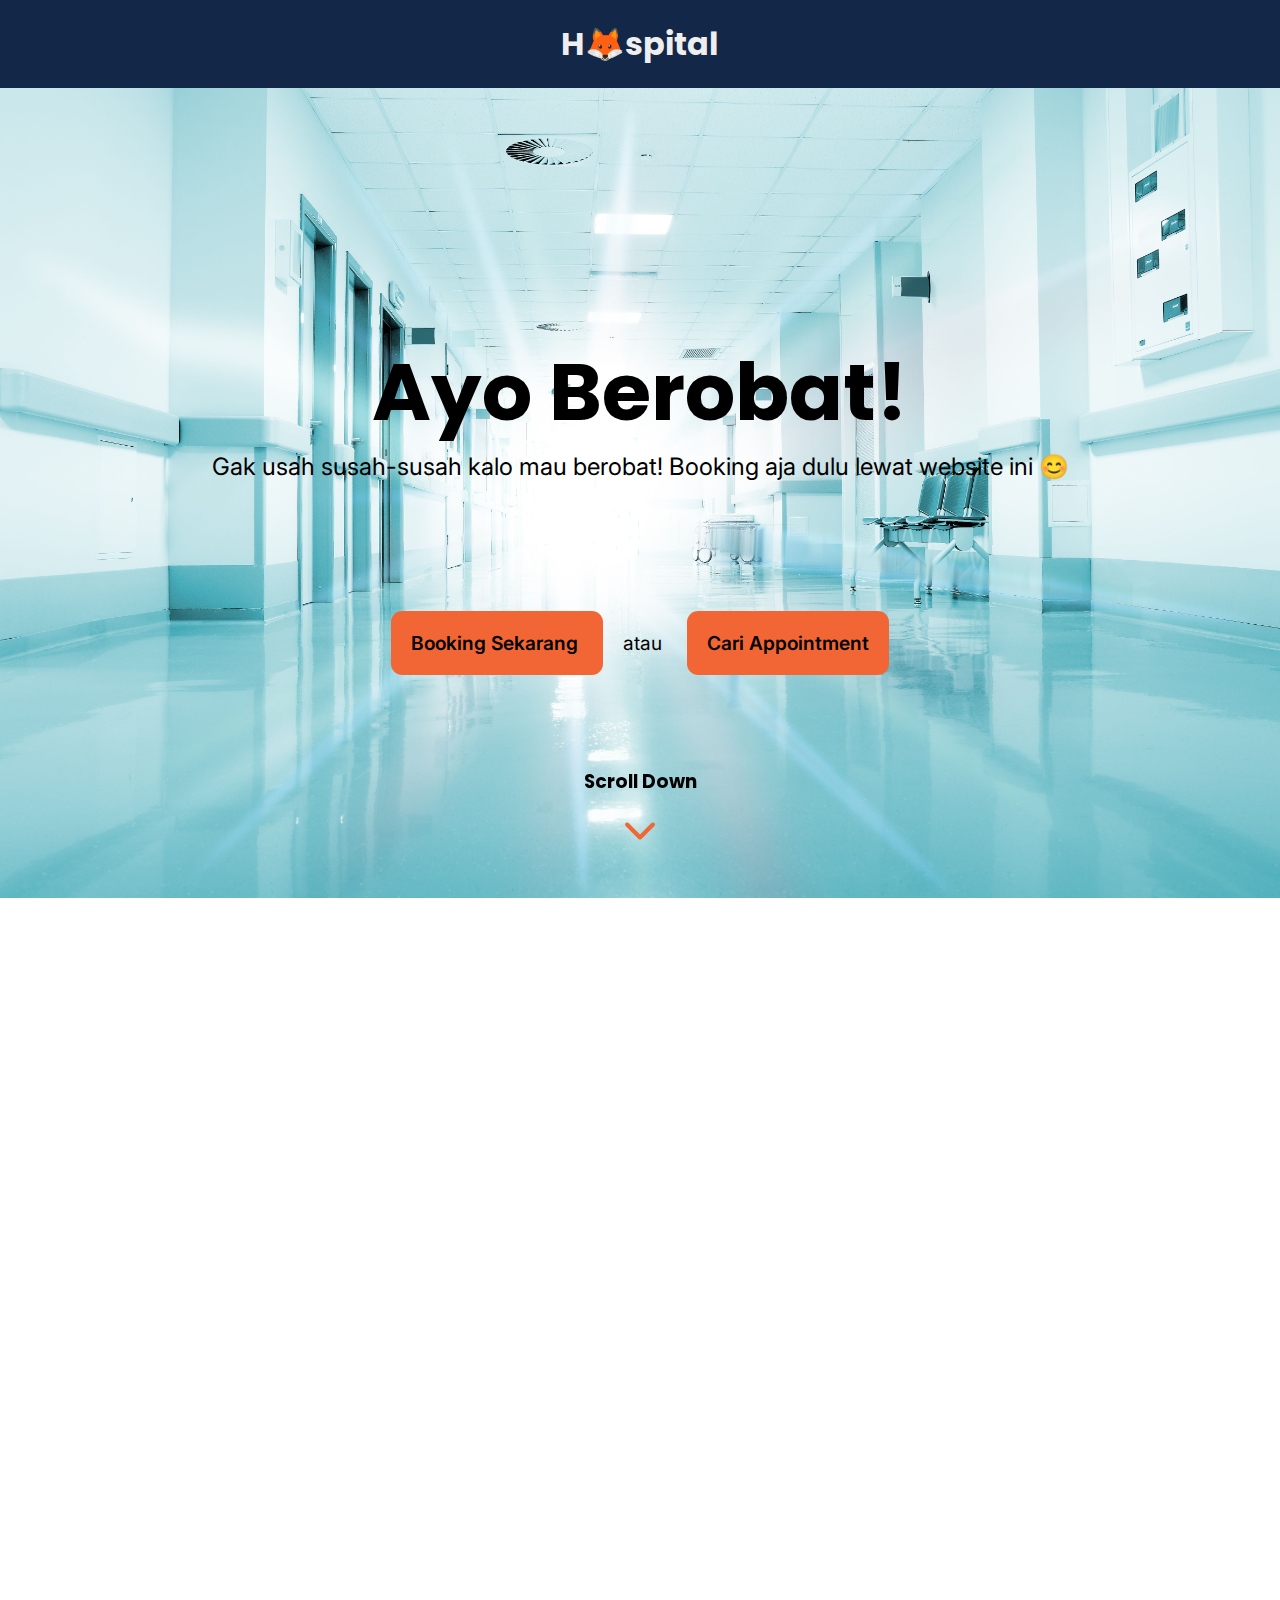
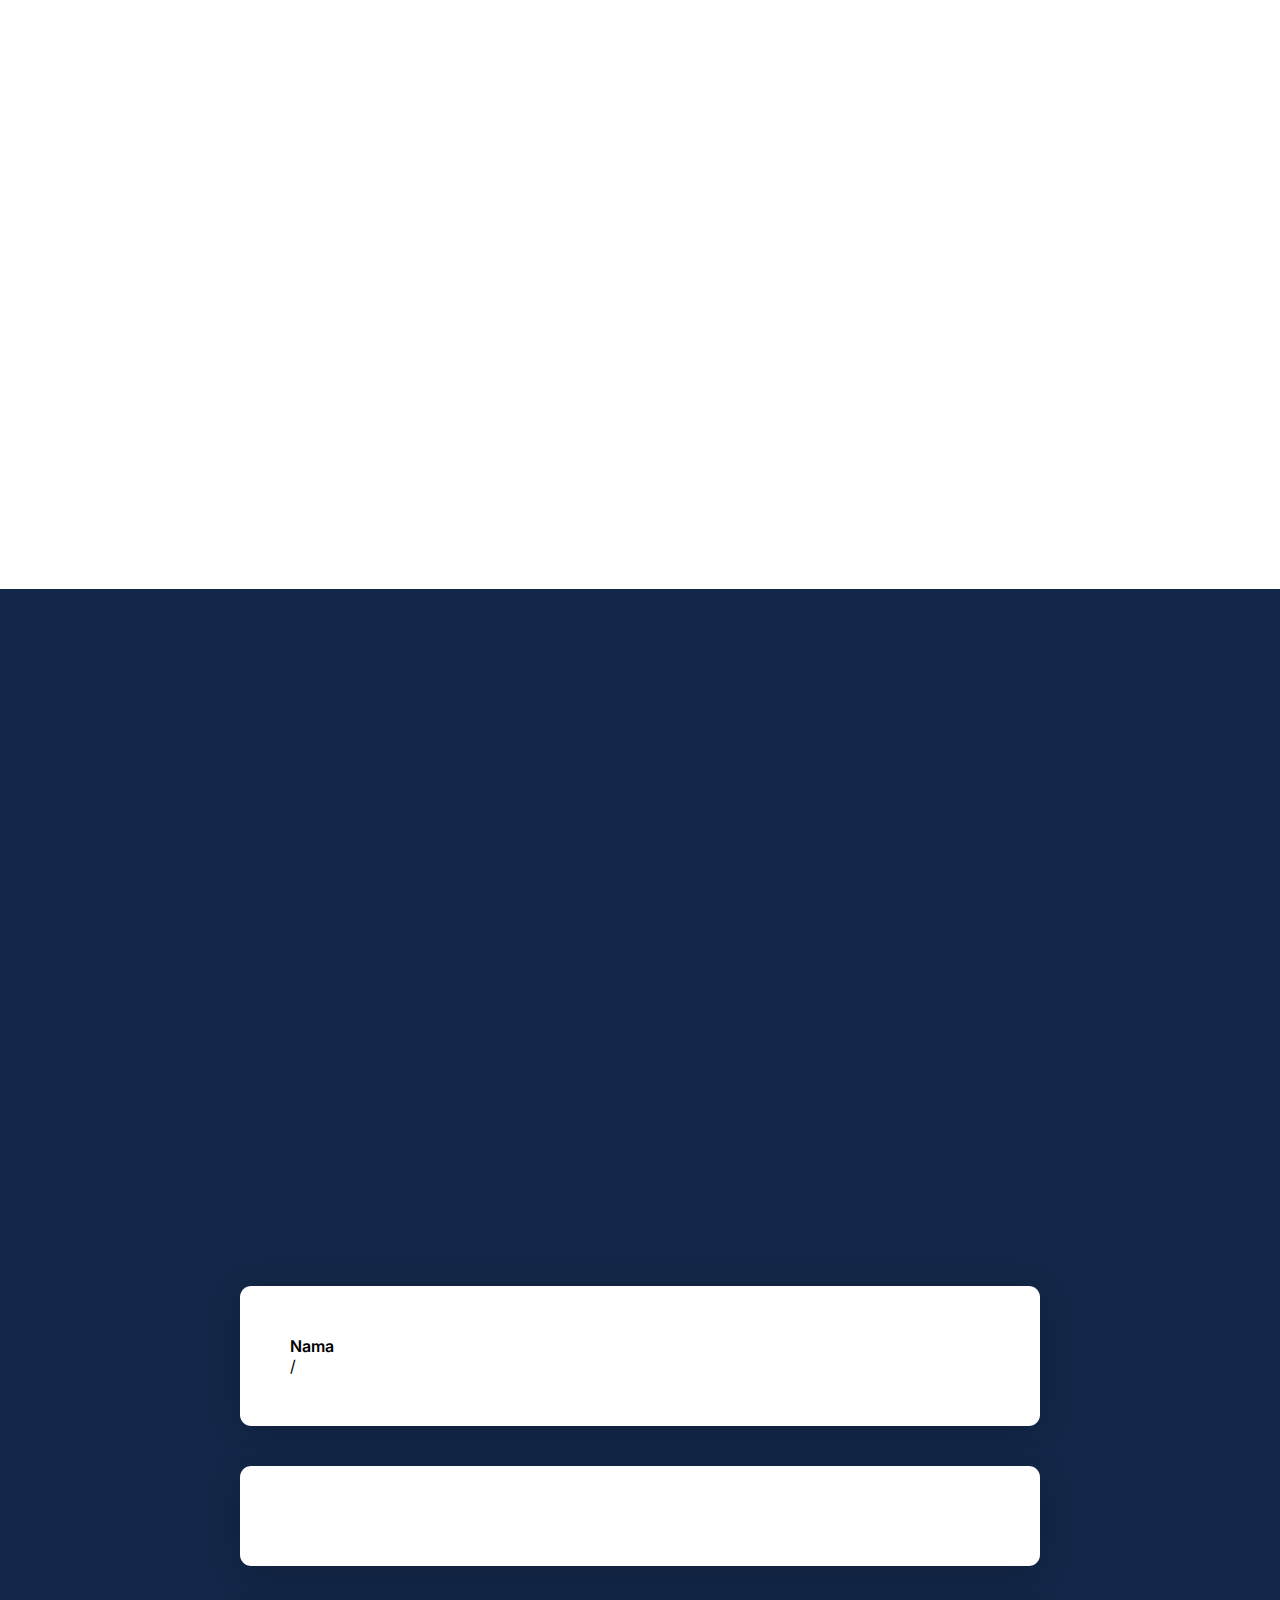
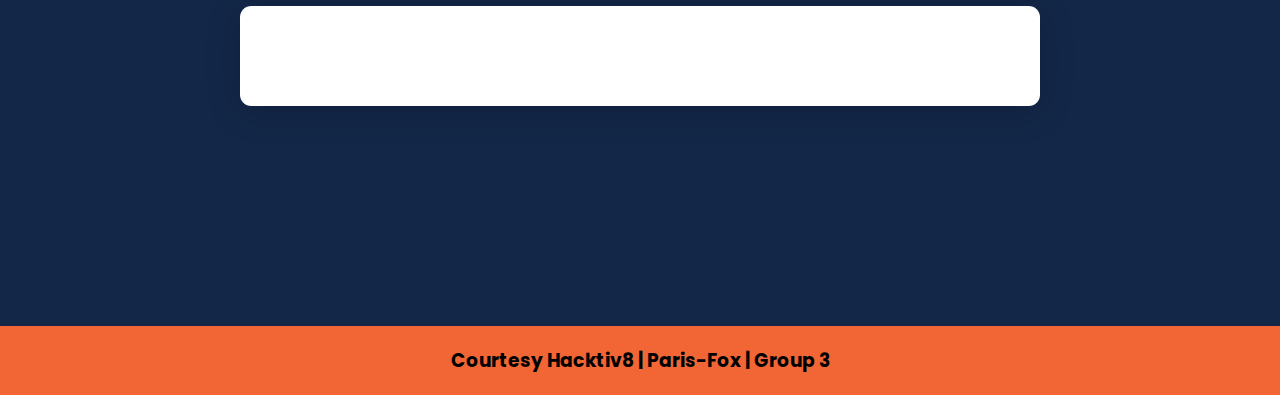
==== index.html @ e480826f "Merge pull request #5 from fathurk/frontend-renderResult" ====
<!DOCTYPE html>
<html lang="en">
<head>
    <meta charset="UTF-8">
    <meta http-equiv="X-UA-Compatible" content="IE=edge">
    <meta name="viewport" content="width=device-width, initial-scale=1.0">
    <title>H8SPITAL</title>
    <link href="https://cdn.jsdelivr.net/npm/bootstrap@5.0.2/dist/css/bootstrap.min.css" rel="stylesheet" integrity="sha384-EVSTQN3/azprG1Anm3QDgpJLIm9Nao0Yz1ztcQTwFspd3yD65VohhpuuCOmLASjC" crossorigin="anonymous">
    <link rel="stylesheet" href="style.css">
    <link rel="stylesheet" href="https://unpkg.com/aos@next/dist/aos.css" />
</head>
<body>
    <header>
        <a href="#main">
            <h1 class="logo">H🦊spital</h1>
        </a>
    </header>
    
    <section id="main">
        <div class="content">
            <h1>
                Ayo Berobat! 
                <!-- <br>👨🏻‍⚕️👩🏻‍⚕️ -->
            </h1>
            <p>Gak usah susah-susah kalo mau berobat! Booking aja dulu lewat website ini 😊</p>
        </div>
        <div class="buttons">
            <a href="#booking">
                Booking Sekarang
            </a> 
            atau
            <a href="#search">
                Cari Appointment
            </a>
        </div>
        <div class="scroll" data-aos="fade-up" data-aos-duration="800">
            <a href="#booking">
                <h3>Scroll Down</h3>
                <svg  version="1.1" id="Capa_1" xmlns="http://www.w3.org/2000/svg" xmlns:xlink="http://www.w3.org/1999/xlink" x="0px" y="0px"
                width="30" height="30px" viewBox="0 0 451.847 451.847" style="enable-background:new 0 0 451.847 451.847;"
                xml:space="preserve">
                <g>
                <path d="M225.923,354.706c-8.098,0-16.195-3.092-22.369-9.263L9.27,151.157c-12.359-12.359-12.359-32.397,0-44.751
                c12.354-12.354,32.388-12.354,44.748,0l171.905,171.915l171.906-171.909c12.359-12.354,32.391-12.354,44.744,0
                c12.365,12.354,12.365,32.392,0,44.751L248.292,345.449C242.115,351.621,234.018,354.706,225.923,354.706z"/>
                </svg>
            </a>
        </div>
    </section>

    <section id="booking">
        <h1 data-aos="fade-up" data-aos-duration="1200">Booking Appointment</h1>
        <div class="card" data-aos="zoom-in" data-aos-duration="1200">
            <!-- ganti value onSubmit dengan nama function ketika disubmit -->
            <form onsubmit="createAppointment()">
                <h3>Data Diri</h3>
                <div class="inputs">
                    <label for="nama">Nama</label>
                    <input type="text" name="nama" id="nama" placeholder="Nama Pasien">
                </div>
                <div class="inputs">
                    <label for="gender">Jenis Kelamin</label>
                    <select name="gender" id="gender">
                        <option value="pria">Pria</option>
                        <option value="wanita">Wanita</option>
                    </select>
                </div>
                <div class="inputs">
                    <label for="birthday">Tanggal Lahir</label>
                    <input type="date" name="birthday" id="birthday">
                </div>
                <h3>Pilih Layanan</h3>
                <div class="inputs">
                    <label for="poliklinik">Poliklinik</label>
                    <select name="poliklinik" id="poliklinik">
                        <!-- kalau sabtu minggu, cuma umum aja yang enable -->
                        <option value="umum">Umum</option>
                        <option value="anak">Anak</option>
                        <option value="gigi">Gigi</option>
                        <option value="internis">Internis</option>
                        <option value="bedah">Bedah</option>
                    </select>
                </div>
                <div class="inputs">
                    <label for="dokter">Dokter</label>
                    <input type="text" name="dokter" id="dokter" disabled placeholder="Nama Dokter">
                </div>
                <div class="inputs">
                    <label for="appointmentDate">Tanggal Appointment</label>
                    <input type="date" name="appointmentDate" id="appointmentDate">
                </div>
                <div class="inputs">
                    <label for="appointmentTime">Waktu Appointment</label>
                    <!-- batesin dari jem 8 pagi sampe 5 sore -->
                    <input type="time" name="appointmentTime" id="appointmentTime">
                </div>
                <div class="inputs">
                    <label for="keluhan">Keluhan</label>
                    <textarea name="keluhan" id="keluhan" cols="30" rows="3" placeholder="Keluhan Pasien"></textarea>
                </div>
                <input type="submit" value="Booking Sekarang">
            </form>
        </div>
    </section>

    <section id="search">
        <h1 data-aos="fade-up" data-aos-duration="1200">Cari Appointment</h1>
        <div class="card" data-aos="zoom-in" data-aos-duration="1200">
            <!-- ganti value onSubmit dengan nama function ketika disubmit -->
            <form onsubmit="">
                <h3>Data Diri</h3>
                <div class="inputs">
                    <label for="nameSearch">Nama</label>
                    <input type="text" name="nameSearch" id="nameSearch" placeholder="Nama Pasien">
                </div>
                <div class="inputs">
                    <label for="birthdaySearch">Tanggal Lahir</label>
                    <input type="date" name="birthdaySearch" id="birthdaySearch">
                </div>
                <input type="submit" value="Cari Appointment">
            </form>
        </div>

        <!-- placeholder -->
        <section id="result">
            <div class="card">
                <span class="name">Nama</span>
                <!-- jenis kelamin --> / <!-- tanggal lahir --> 
            


            </div>
            <div class="card"></div>
            <div class="card"></div>
        </section>
    </section>

    <footer>
        <h3>
            Courtesy Hacktiv8 | Paris-Fox | Group 3
        </h3>
    </footer>

    <div class="alert alert-success alert-dismissible fade show" role="alert">
        This is a success alert
        <button type="button" class="btn-close" aria-label="Close"></button>
    </div>

    <div class="alert alert-warning alert-dismissible fade show" role="alert">
        This is a warning alert
        <button type="button" class="btn-close" aria-label="Close"></button>
    </div>

    <script src="https://cdn.jsdelivr.net/npm/bootstrap@5.0.2/dist/js/bootstrap.bundle.min.js" integrity="sha384-MrcW6ZMFYlzcLA8Nl+NtUVF0sA7MsXsP1UyJoMp4YLEuNSfAP+JcXn/tWtIaxVXM" crossorigin="anonymous"></script>
    <script src="script.js"></script>
    <script src="https://unpkg.com/aos@next/dist/aos.js"></script>
    <script>
      AOS.init();
    </script>
</body>
</html>
---- style.css ----
@import url('https://fonts.googleapis.com/css2?family=Poppins:wght@100;200;300;400;500;600;700;800;900&display=swap');

@import url('https://fonts.googleapis.com/css2?family=Inter:wght@100;200;300;400;500;600;700;800;900&family=Poppins:wght@100;200;300;400;500;600;700;800;900&display=swap');

* {
	margin: 0;
	padding: 0;
	box-sizing: border-box;
	scroll-behavior: smooth;
	font-family: 'Inter', sans-serif;
}

h1,
h2,
h3 {
	font-family: 'Poppins', sans-serif;
}

a {
	color: black;
	text-decoration: none;
	transition-duration: 200ms;
}

a:hover {
	color: #eee;
}

section {
	display: flex;
	flex-direction: column;
	justify-content: center;
	align-items: center;
	padding: 100px;
}

header {
	background-color: #132748;
	padding: 20px;
	text-align: center;
}

header a {
	color: #eeeeee;
}

#main {
	background-image: url(img/bg1.jpeg);
	background-size: cover;
	height: calc(100vh - 90px);
}

.content {
	text-align: center;
}

.content p {
	font-size: 1.5em;
}

.content h1 {
	font-size: 5em;
}

.buttons {
	margin-top: 150px;
	font-size: 1.2em;
}

.buttons a {
	background-color: rgb(241, 102, 52);
	padding: 20px;
	margin: 0 20px;
	border-radius: 3mm;
	font-weight: 600;
}

.scroll {
	display: block;
	position: absolute;
	bottom: 50px;
	text-align: center;
}
.scroll svg {
	margin-top: 20px;
	fill: rgb(241, 102, 52);
}

.card {
	display: flex;
	margin: 50px;
	background-color: white;
	box-shadow: 0 5px 35px rgba(0, 0, 0, 0.18);
	padding: 50px;
	border-radius: 3mm;
	min-width: 800px;
	justify-content: center;
}

form {
	width: 100%;
}

form h3 {
	margin: 20px 0;
}

.inputs {
	margin: 5px 0;
	display: flex;
	flex-direction: column;
	width: 100%;
}

input,
select,
textarea {
	margin: 5px 0;
	background: #eee;
	border: 1px solid #ddd;
	font-size: 1em;
	height: 40px;
	padding: 5px;
	border-radius: 2mm;
	outline-color: rgb(241, 102, 52);
}

textarea {
	height: 80px;
}

input[type='submit'] {
	display: block;
	position: relative;
	left: 50%;
	transform: translateX(-50%);
	font-family: 'Poppins', sans-serif;
	font-weight: 600;
	background-color: rgb(241, 102, 52);
	margin-top: 30px;
	text-align: center;
	width: 100%;
	transition-duration: 200ms;
}

input[type='submit']:hover {
	cursor: pointer;
	color: white;
}

#search {
	background-color: #132748;
}

#search h1 {
	color: #eee;
}

#search .card {
	flex-direction: column;
	margin: 20px;
}

#result .name {
	font-weight: 600;
}

footer {
	background-color: rgb(241, 102, 52);
	padding: 20px;
	text-align: center;
}

.alert {
	display: none;
	position: fixed;
	top: 90%;
	left: 50%;
	transform: translateX(-50%);
}
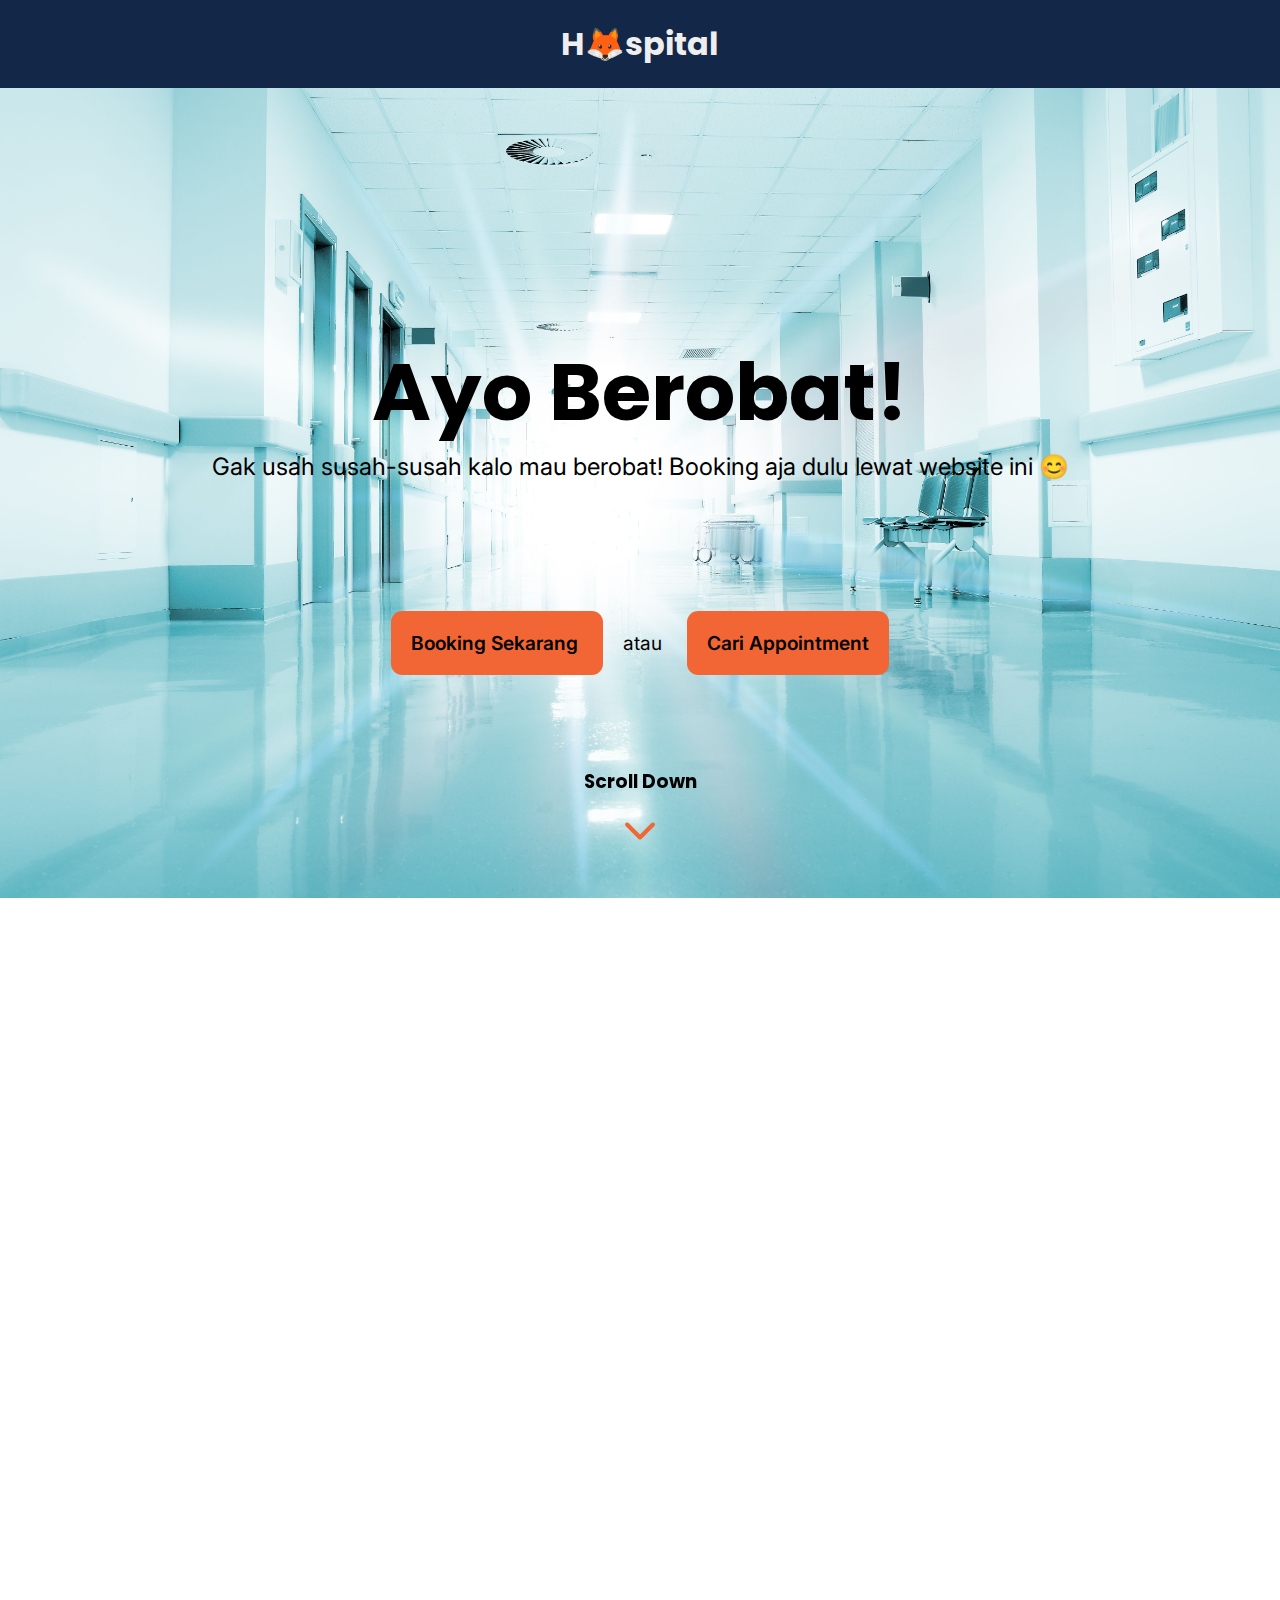
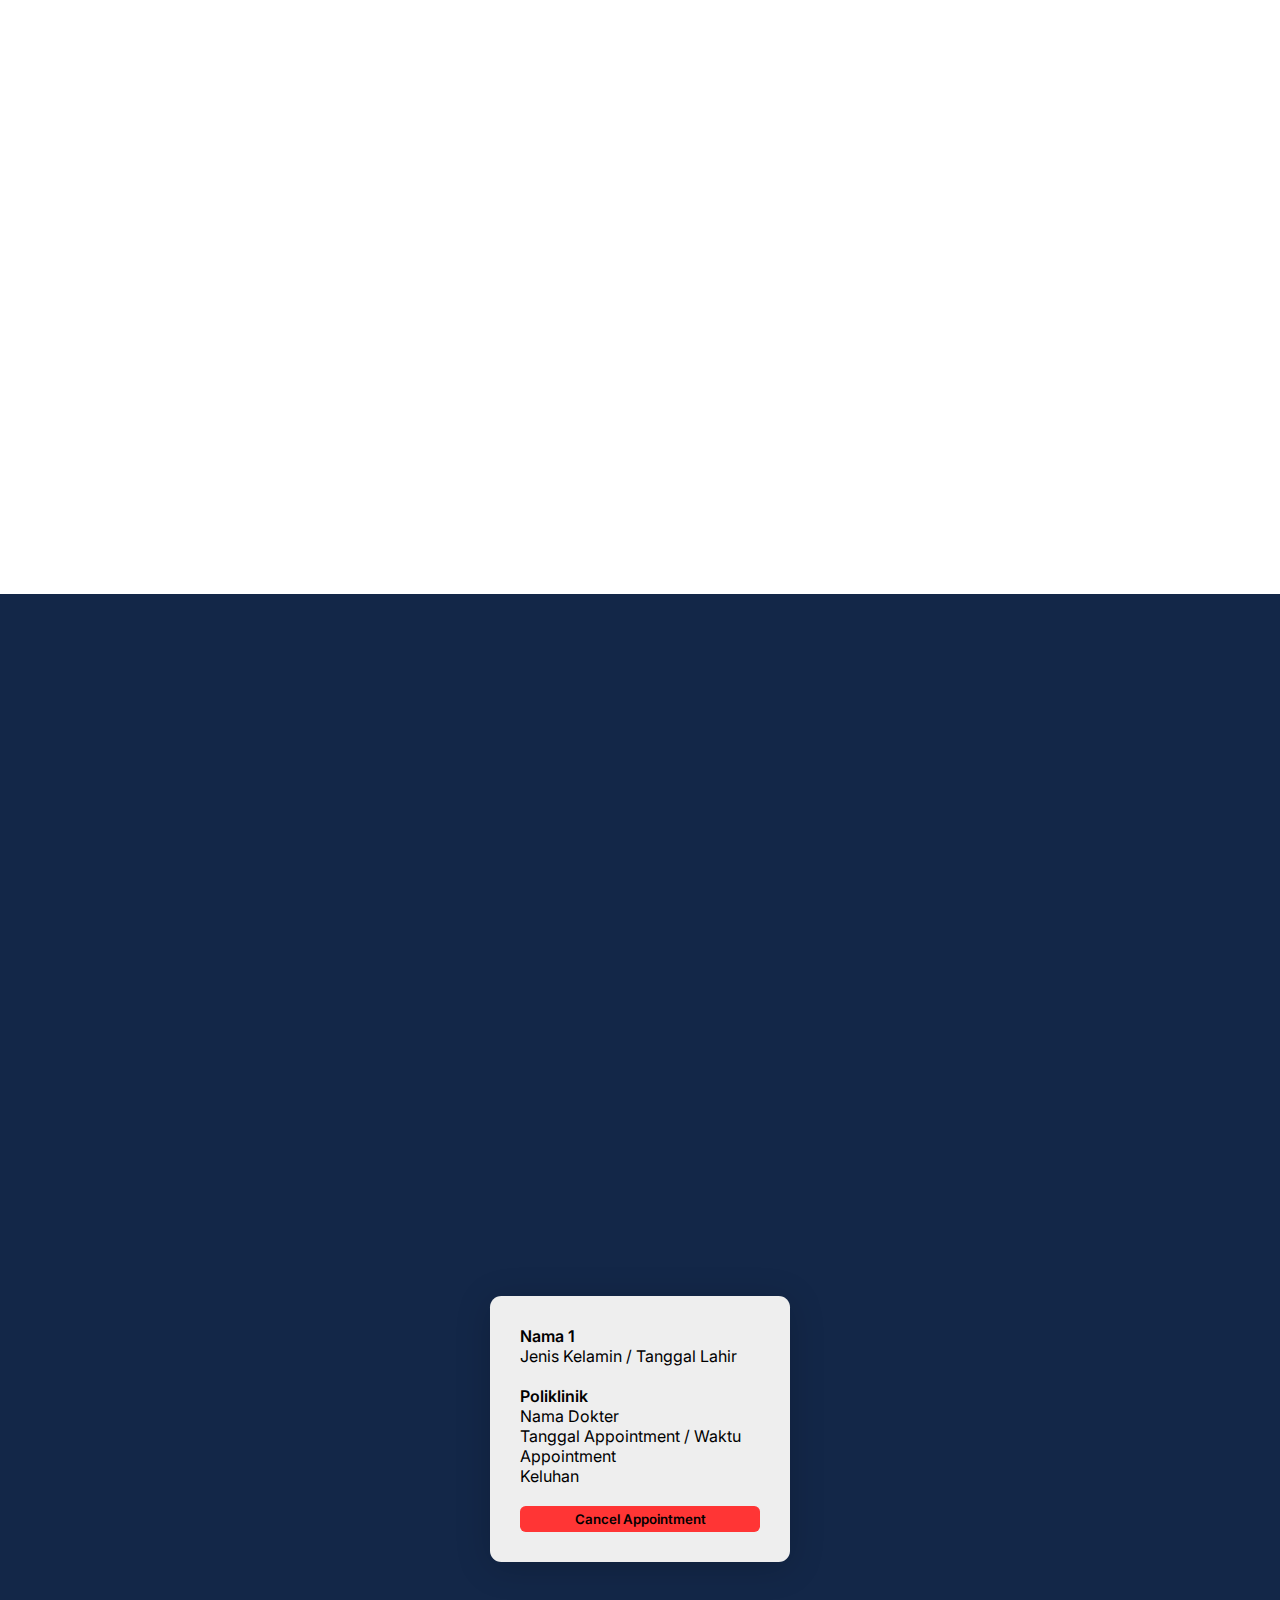
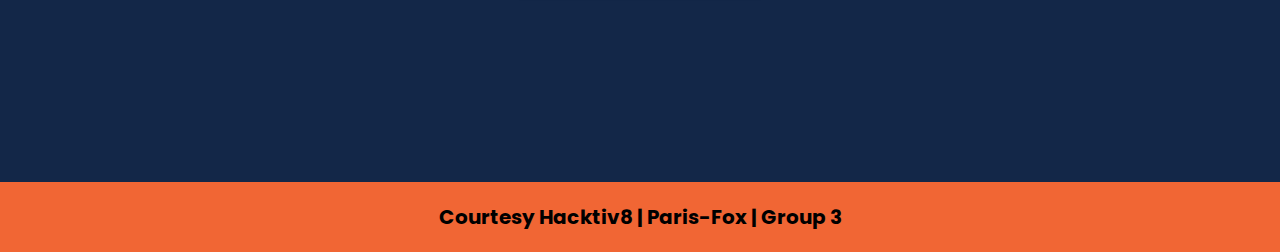
==== commit 837123c8: "Add favicon" ====
--- a/index.html
+++ b/index.html
@@ -4,9 +4,10 @@
     <meta charset="UTF-8">
     <meta http-equiv="X-UA-Compatible" content="IE=edge">
     <meta name="viewport" content="width=device-width, initial-scale=1.0">
-    <title>H8SPITAL</title>
+    <title>H🦊SPITAL</title>
     <link href="https://cdn.jsdelivr.net/npm/bootstrap@5.0.2/dist/css/bootstrap.min.css" rel="stylesheet" integrity="sha384-EVSTQN3/azprG1Anm3QDgpJLIm9Nao0Yz1ztcQTwFspd3yD65VohhpuuCOmLASjC" crossorigin="anonymous">
     <link rel="stylesheet" href="style.css">
+    <link rel="shortcut icon" href="img/favicon.png" type="image/x-icon">
     <link rel="stylesheet" href="https://unpkg.com/aos@next/dist/aos.css" />
 </head>
 <body>
@@ -56,7 +57,7 @@
                 <h3>Data Diri</h3>
                 <div class="inputs">
                     <label for="nama">Nama</label>
-                    <input type="text" name="nama" id="nama" placeholder="Nama Pasien">
+                    <input type="text" name="nama" id="nama" placeholder="Nama Pasien" required>
                 </div>
                 <div class="inputs">
                     <label for="gender">Jenis Kelamin</label>
@@ -67,7 +68,7 @@
                 </div>
                 <div class="inputs">
                     <label for="birthday">Tanggal Lahir</label>
-                    <input type="date" name="birthday" id="birthday">
+                    <input type="date" name="birthday" id="birthday" required>
                 </div>
                 <h3>Pilih Layanan</h3>
                 <div class="inputs">
@@ -87,16 +88,16 @@
                 </div>
                 <div class="inputs">
                     <label for="appointmentDate">Tanggal Appointment</label>
-                    <input type="date" name="appointmentDate" id="appointmentDate">
+                    <input type="date" name="appointmentDate" id="appointmentDate" required>
                 </div>
                 <div class="inputs">
                     <label for="appointmentTime">Waktu Appointment</label>
                     <!-- batesin dari jem 8 pagi sampe 5 sore -->
-                    <input type="time" name="appointmentTime" id="appointmentTime">
+                    <input type="time" name="appointmentTime" id="appointmentTime" required>
                 </div>
                 <div class="inputs">
                     <label for="keluhan">Keluhan</label>
-                    <textarea name="keluhan" id="keluhan" cols="30" rows="3" placeholder="Keluhan Pasien"></textarea>
+                    <textarea name="keluhan" id="keluhan" cols="30" rows="3" placeholder="Keluhan Pasien" required></textarea>
                 </div>
                 <input type="submit" value="Booking Sekarang">
             </form>
@@ -111,27 +112,33 @@
                 <h3>Data Diri</h3>
                 <div class="inputs">
                     <label for="nameSearch">Nama</label>
-                    <input type="text" name="nameSearch" id="nameSearch" placeholder="Nama Pasien">
+                    <input type="text" name="nameSearch" id="nameSearch" placeholder="Nama Pasien" required>
                 </div>
                 <div class="inputs">
                     <label for="birthdaySearch">Tanggal Lahir</label>
-                    <input type="date" name="birthdaySearch" id="birthdaySearch">
+                    <input type="date" name="birthdaySearch" id="birthdaySearch" required>
                 </div>
                 <input type="submit" value="Cari Appointment">
             </form>
         </div>
 
-        <!-- placeholder -->
+        <!-- placeholder, ganti dengan variabel sesungguhnya -->
         <section id="result">
-            <div class="card">
-                <span class="name">Nama</span>
-                <!-- jenis kelamin --> / <!-- tanggal lahir --> 
-            
+            <div class="wrapper">
+                <!-- tambahin class anak/umum/gigi/internis/bedah ke class="card"-->
+                <div class="card">
+                    <span style="font-weight: 600;">Nama 1</span>
+                    Jenis Kelamin / Tanggal Lahir <br><br>
+                    <span style="font-weight: 600;">Poliklinik <br></span>
+                    Nama Dokter <br>
+                    Tanggal Appointment / Waktu Appointment <br>
+                    Keluhan
 
-
+                    <button class="cancel" onclick="">
+                        Cancel Appointment
+                    </button>
+                </div>
             </div>
-            <div class="card"></div>
-            <div class="card"></div>
         </section>
     </section>
 
@@ -142,17 +149,17 @@
     </footer>
 
     <div class="alert alert-success alert-dismissible fade show" role="alert">
-        This is a success alert
+        Appointment anda berhasil dibuat!
         <button type="button" class="btn-close" aria-label="Close"></button>
     </div>
 
     <div class="alert alert-warning alert-dismissible fade show" role="alert">
-        This is a warning alert
+        Appointment tidak dapat ditemukan!
         <button type="button" class="btn-close" aria-label="Close"></button>
     </div>
 
     <script src="https://cdn.jsdelivr.net/npm/bootstrap@5.0.2/dist/js/bootstrap.bundle.min.js" integrity="sha384-MrcW6ZMFYlzcLA8Nl+NtUVF0sA7MsXsP1UyJoMp4YLEuNSfAP+JcXn/tWtIaxVXM" crossorigin="anonymous"></script>
-    <script src="script.js"></script>
+    <script src="main.js"></script>
     <script src="https://unpkg.com/aos@next/dist/aos.js"></script>
     <script>
       AOS.init();
--- a/style.css
+++ b/style.css
@@ -89,11 +89,11 @@
 .card {
 	display: flex;
 	margin: 50px;
-	background-color: white;
+	background-color: #eee;
 	box-shadow: 0 5px 35px rgba(0, 0, 0, 0.18);
 	padding: 50px;
 	border-radius: 3mm;
-	min-width: 800px;
+	width: 800px;
 	justify-content: center;
 }
 
@@ -130,7 +130,6 @@
 }
 
 input[type='submit'] {
-	display: block;
 	position: relative;
 	left: 50%;
 	transform: translateX(-50%);
@@ -145,7 +144,7 @@
 
 input[type='submit']:hover {
 	cursor: pointer;
-	color: white;
+	color: #eee;
 }
 
 #search {
@@ -161,14 +160,66 @@
 	margin: 20px;
 }
 
-#result .name {
+#result {
+	flex-direction: initial;
+	flex-wrap: wrap;
+}
+
+.wrapper {
+	display: flex;
+	flex-direction: row;
+	flex-wrap: wrap;
+	justify-content: center;
+}
+
+#result .card {
+	padding: 30px;
+	width: 300px;
+}
+
+.cancel {
+	background-color: rgb(255, 53, 53);
+	width: 100%;
+	margin-top: 20px;
+	padding: 5px;
+	border-radius: 1.5mm;
+	border: none;
 	font-weight: 600;
+	transition-duration: 200ms;
+}
+
+.cancel:hover {
+	color: #eee;
+}
+
+.anak {
+	border: 10px solid lightblue;
+}
+
+.umum {
+	border: 10px solid blue;
+}
+
+.gigi {
+	border: 10px solid green;
+}
+
+.internis {
+	border: 10px solid yellow;
+}
+
+.bedah {
+	border: 10px solid red;
 }
 
 footer {
 	background-color: rgb(241, 102, 52);
 	padding: 20px;
 	text-align: center;
+}
+
+footer h3 {
+	font-size: 20px;
 }
 
 .alert {
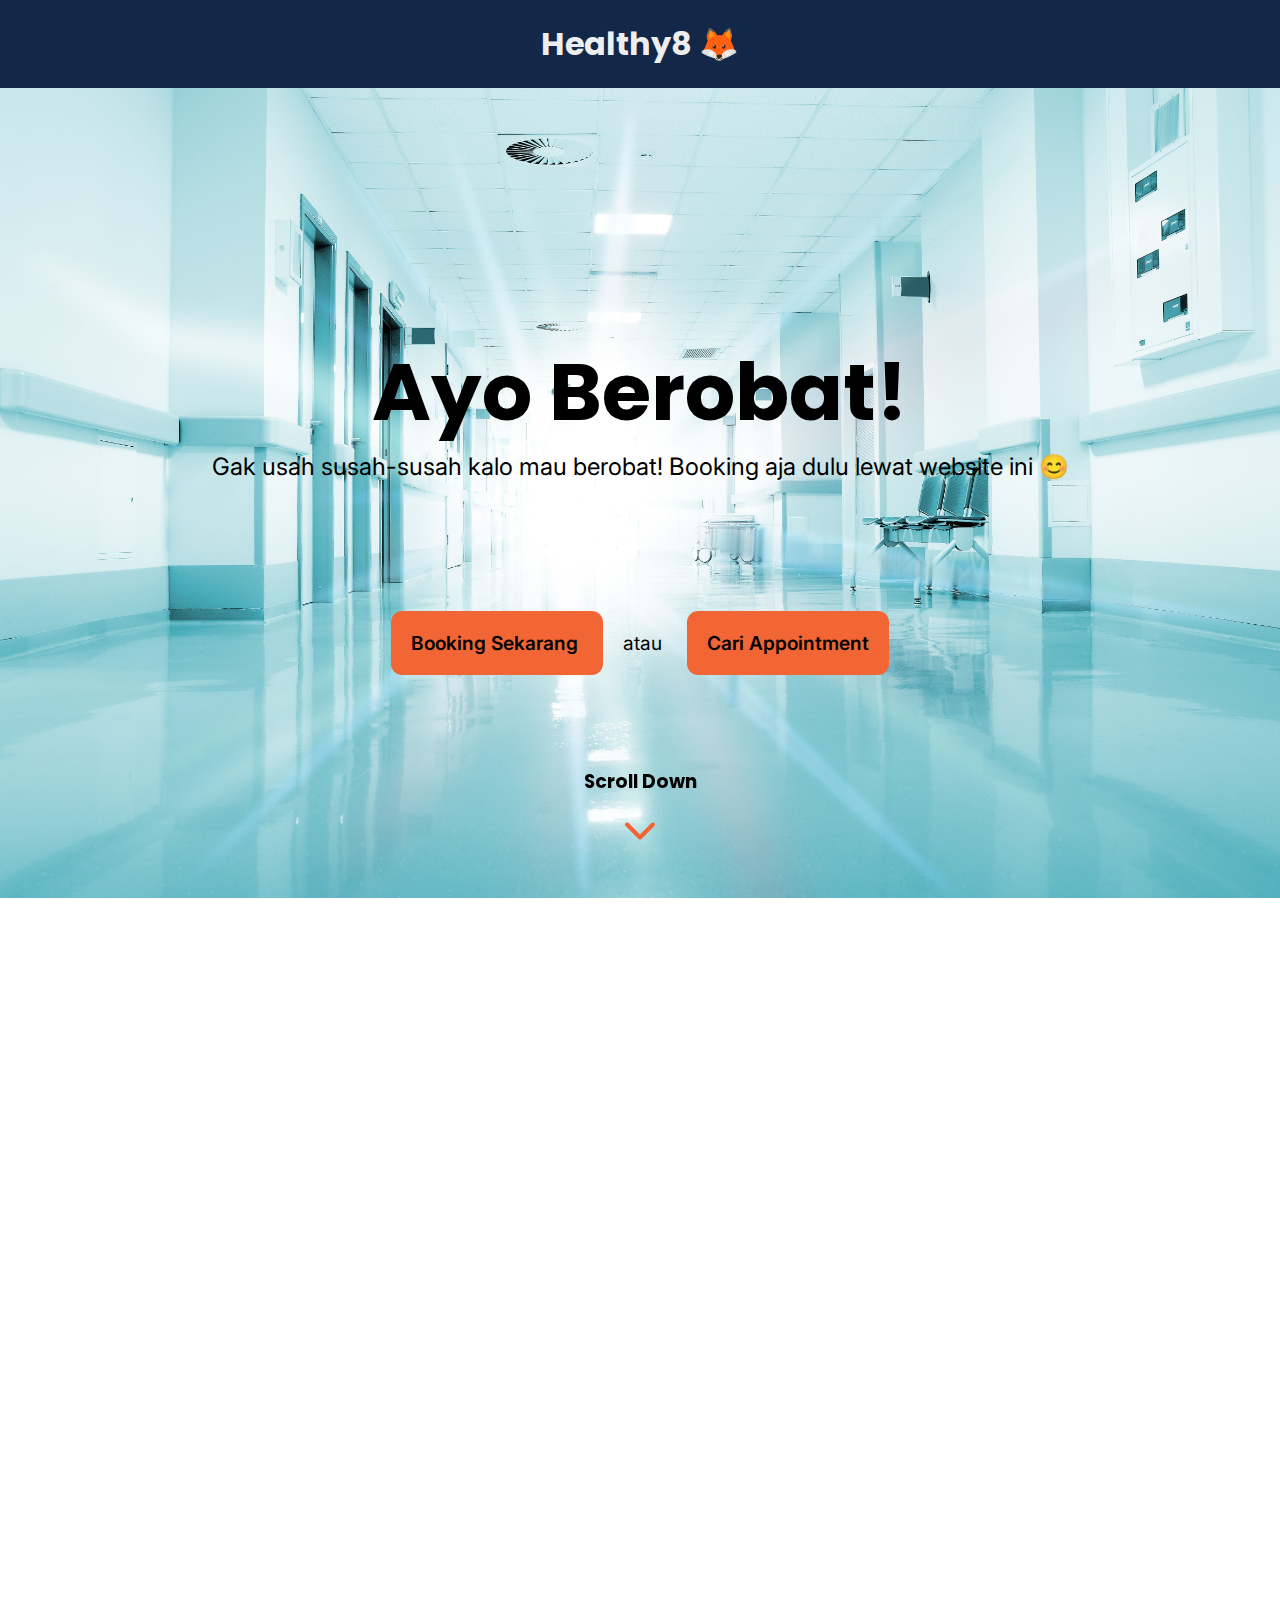
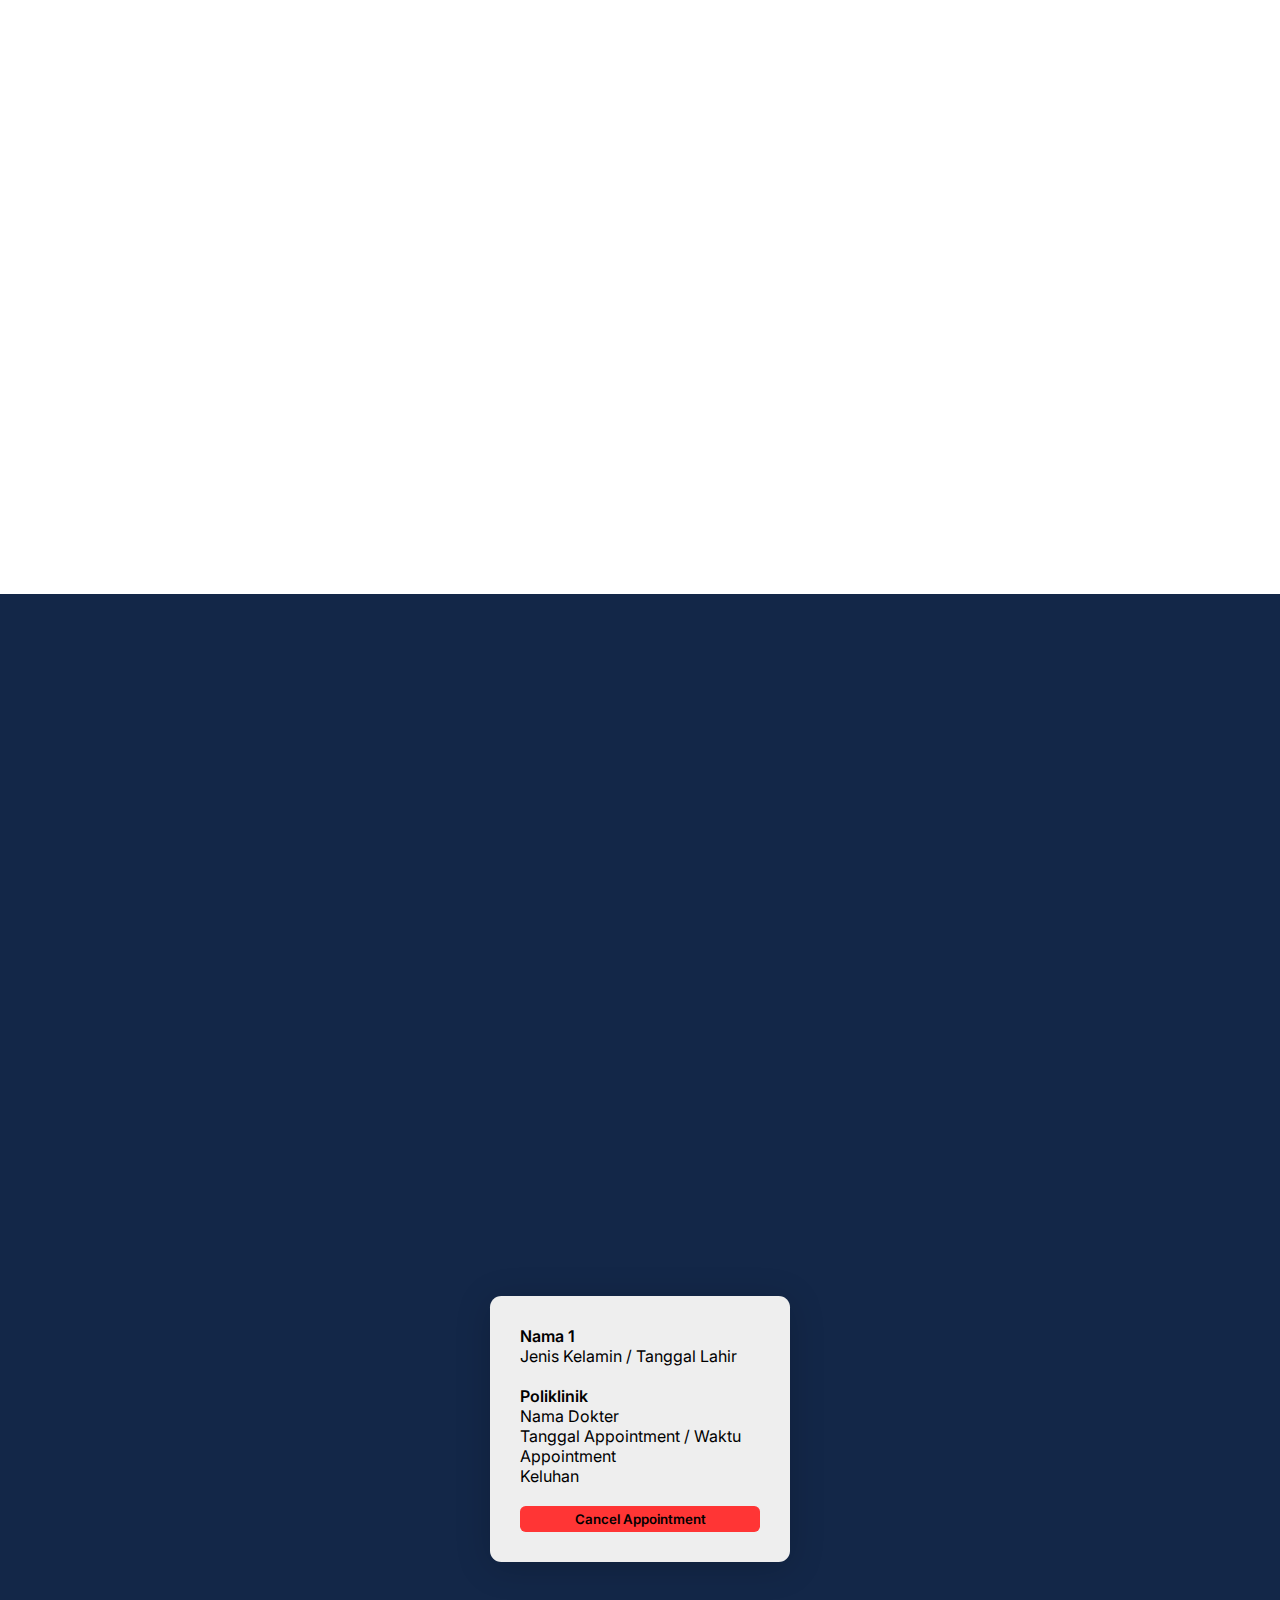
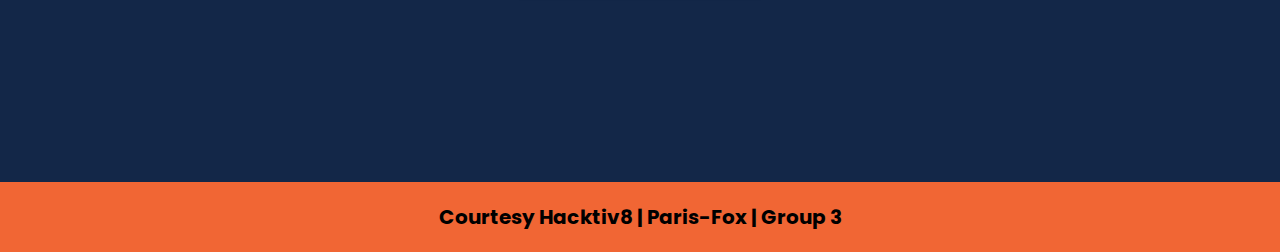
==== commit b9cd3af8: "Change website name" ====
--- a/index.html
+++ b/index.html
@@ -4,7 +4,7 @@
     <meta charset="UTF-8">
     <meta http-equiv="X-UA-Compatible" content="IE=edge">
     <meta name="viewport" content="width=device-width, initial-scale=1.0">
-    <title>H🦊SPITAL</title>
+    <title>Healthy8 🦊 </title>
     <link href="https://cdn.jsdelivr.net/npm/bootstrap@5.0.2/dist/css/bootstrap.min.css" rel="stylesheet" integrity="sha384-EVSTQN3/azprG1Anm3QDgpJLIm9Nao0Yz1ztcQTwFspd3yD65VohhpuuCOmLASjC" crossorigin="anonymous">
     <link rel="stylesheet" href="style.css">
     <link rel="shortcut icon" href="img/favicon.png" type="image/x-icon">
@@ -13,7 +13,7 @@
 <body>
     <header>
         <a href="#main">
-            <h1 class="logo">H🦊spital</h1>
+            <h1 class="logo">Healthy8 🦊</h1>
         </a>
     </header>
     
@@ -122,10 +122,10 @@
             </form>
         </div>
 
-        <!-- placeholder, ganti dengan variabel sesungguhnya -->
         <section id="result">
             <div class="wrapper">
                 <!-- tambahin class anak/umum/gigi/internis/bedah ke class="card"-->
+                <!-- placeholder, ganti dengan variabel sesungguhnya -->
                 <div class="card">
                     <span style="font-weight: 600;">Nama 1</span>
                     Jenis Kelamin / Tanggal Lahir <br><br>
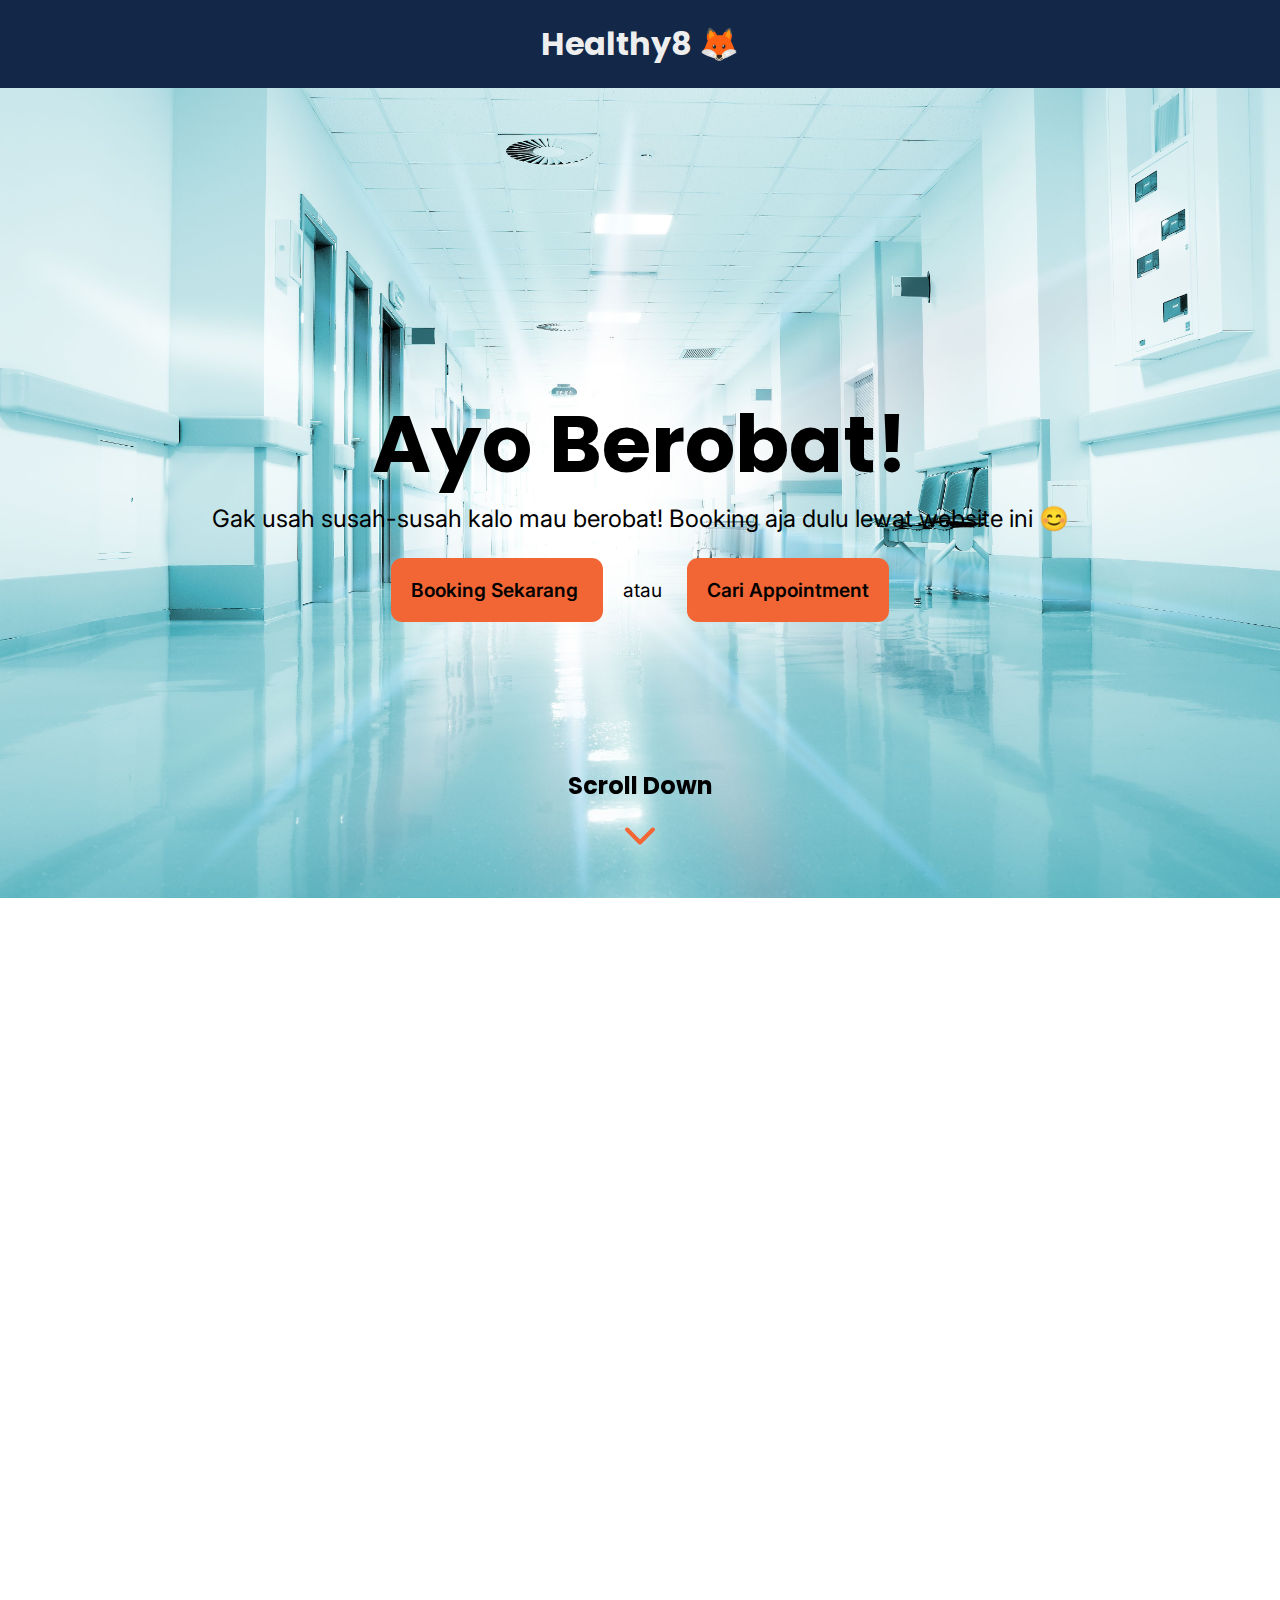
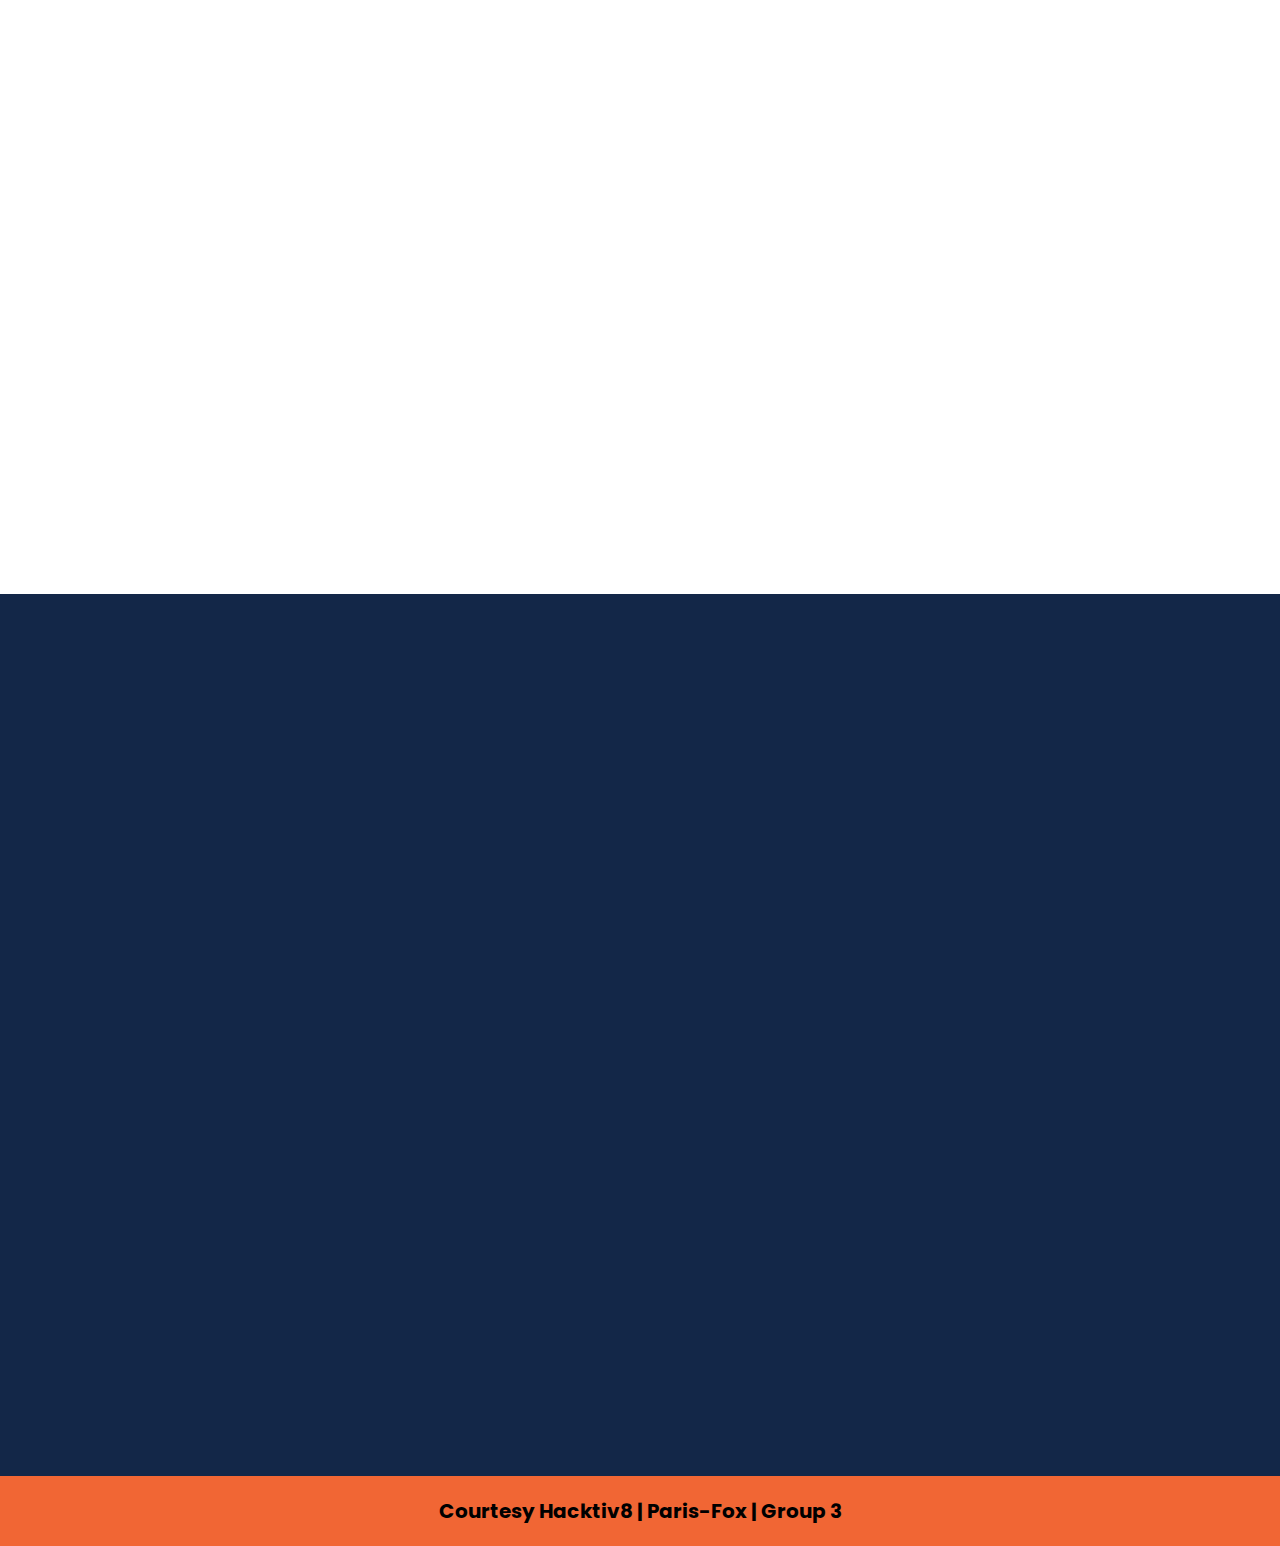
==== commit 51eb09c9: "merapikan main.js dan menambahkan event handler untuk alerts" ====
--- a/index.html
+++ b/index.html
@@ -53,7 +53,7 @@
         <h1 data-aos="fade-up" data-aos-duration="1200">Booking Appointment</h1>
         <div class="card" data-aos="zoom-in" data-aos-duration="1200">
             <!-- ganti value onSubmit dengan nama function ketika disubmit -->
-            <form onsubmit="createAppointment()">
+            <form id="form-create">
                 <h3>Data Diri</h3>
                 <div class="inputs">
                     <label for="nama">Nama</label>
@@ -93,7 +93,7 @@
                 <div class="inputs">
                     <label for="appointmentTime">Waktu Appointment</label>
                     <!-- batesin dari jem 8 pagi sampe 5 sore -->
-                    <input type="time" name="appointmentTime" id="appointmentTime" required>
+                    <input type="time" name="appointmentTime" id="appointmentTime" min="08:00" max="17:00" required>
                 </div>
                 <div class="inputs">
                     <label for="keluhan">Keluhan</label>
@@ -108,7 +108,7 @@
         <h1 data-aos="fade-up" data-aos-duration="1200">Cari Appointment</h1>
         <div class="card" data-aos="zoom-in" data-aos-duration="1200">
             <!-- ganti value onSubmit dengan nama function ketika disubmit -->
-            <form onsubmit="">
+            <form id="form-read">
                 <h3>Data Diri</h3>
                 <div class="inputs">
                     <label for="nameSearch">Nama</label>
@@ -124,20 +124,7 @@
 
         <section id="result">
             <div class="wrapper">
-                <!-- tambahin class anak/umum/gigi/internis/bedah ke class="card"-->
                 <!-- placeholder, ganti dengan variabel sesungguhnya -->
-                <div class="card">
-                    <span style="font-weight: 600;">Nama 1</span>
-                    Jenis Kelamin / Tanggal Lahir <br><br>
-                    <span style="font-weight: 600;">Poliklinik <br></span>
-                    Nama Dokter <br>
-                    Tanggal Appointment / Waktu Appointment <br>
-                    Keluhan
-
-                    <button class="cancel" onclick="">
-                        Cancel Appointment
-                    </button>
-                </div>
             </div>
         </section>
     </section>
@@ -148,21 +135,28 @@
         </h3>
     </footer>
 
-    <div class="alert alert-success alert-dismissible fade show" role="alert">
+    <div id="alert-success" class="alert alert-success alert-dismissible fade show" role="alert">
         Appointment anda berhasil dibuat!
-        <button type="button" class="btn-close" aria-label="Close"></button>
+        <button id="close-alert-success" type="button" class="btn-close" aria-label="Close"></button>
     </div>
 
-    <div class="alert alert-warning alert-dismissible fade show" role="alert">
+    <div id="alert-warning" class="alert alert-warning alert-dismissible fade show" role="alert">
         Appointment tidak dapat ditemukan!
-        <button type="button" class="btn-close" aria-label="Close"></button>
+        <button id="close-alert-warning" type="button" class="btn-close" aria-label="Close"></button>
     </div>
 
     <script src="https://cdn.jsdelivr.net/npm/bootstrap@5.0.2/dist/js/bootstrap.bundle.min.js" integrity="sha384-MrcW6ZMFYlzcLA8Nl+NtUVF0sA7MsXsP1UyJoMp4YLEuNSfAP+JcXn/tWtIaxVXM" crossorigin="anonymous"></script>
-    <script src="main.js"></script>
     <script src="https://unpkg.com/aos@next/dist/aos.js"></script>
     <script>
       AOS.init();
     </script>
+
+    <script>  
+        document.getElementById("birthday").max = new Date().toISOString().split("T")[0];
+        document.getElementById("birthdaySearch").max = new Date().toISOString().split("T")[0];
+        document.getElementById("appointmentDate").min = new Date().toISOString().split("T")[0];
+        document.getElementById("appointmentDate").value = new Date().toISOString().split("T")[0];
+    </script>
+    <script src="main.js"></script>
 </body>
 </html>--- a/style.css
+++ b/style.css
@@ -60,10 +60,11 @@
 
 .content h1 {
 	font-size: 5em;
+	font-weight: 700;
 }
 
 .buttons {
-	margin-top: 150px;
+	margin-top: 5vh;
 	font-size: 1.2em;
 }
 
@@ -78,18 +79,23 @@
 .scroll {
 	display: block;
 	position: absolute;
-	bottom: 50px;
-	text-align: center;
-}
+	bottom: 5vh;
+	text-align: center;
+}
+
+.scroll h3 {
+	font-size: 1.5em;
+}
+
 .scroll svg {
-	margin-top: 20px;
+	margin-top: 2vh;
 	fill: rgb(241, 102, 52);
 }
 
 .card {
 	display: flex;
 	margin: 50px;
-	background-color: #eee;
+	background-color: #fff;
 	box-shadow: 0 5px 35px rgba(0, 0, 0, 0.18);
 	padding: 50px;
 	border-radius: 3mm;
@@ -140,6 +146,7 @@
 	text-align: center;
 	width: 100%;
 	transition-duration: 200ms;
+	font-size: 1.2em;
 }
 
 input[type='submit']:hover {
